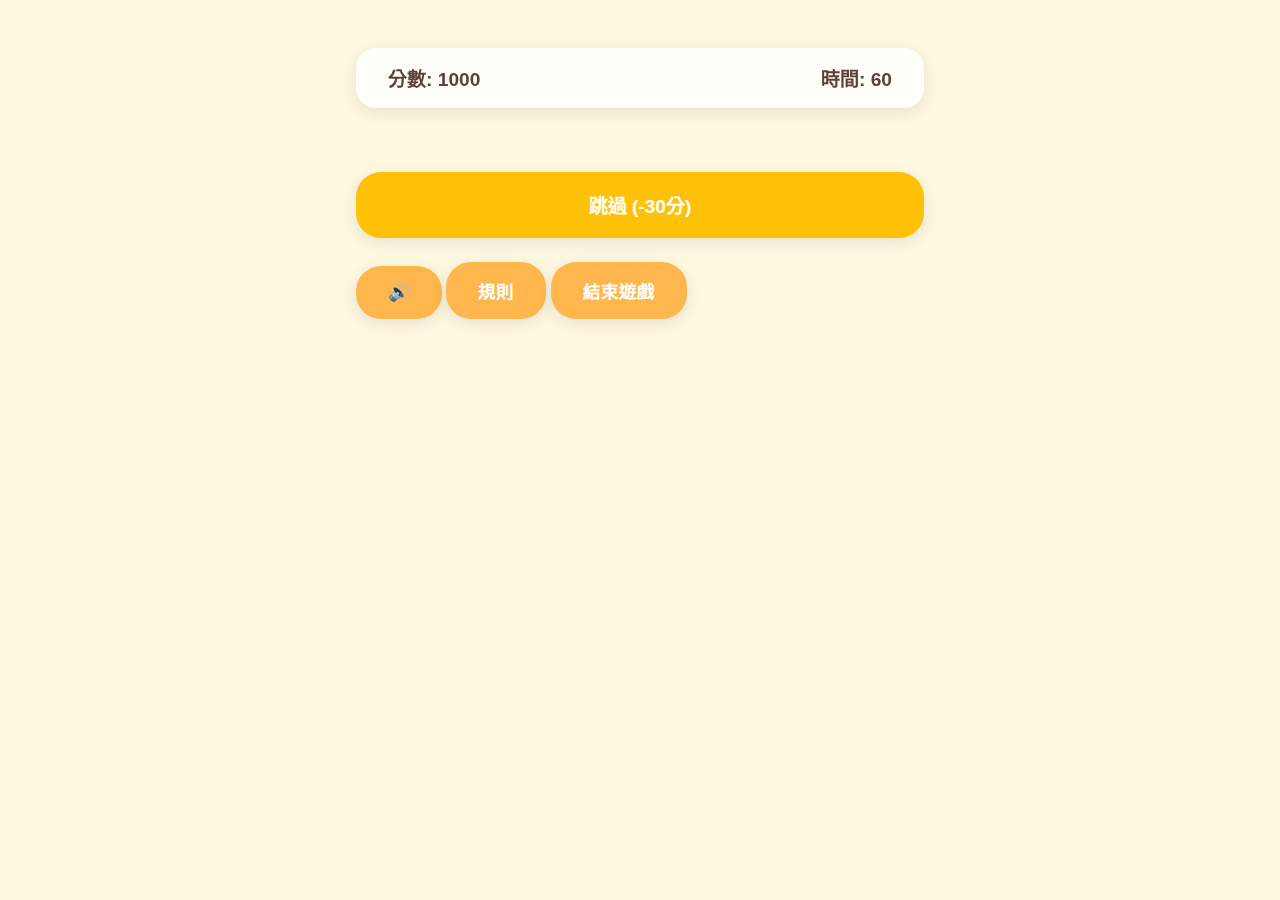
==== index.html @ d1877c51 "Update index.html" ====
<html lang="zh-TW">
<head>
    <script async src="https://pagead2.googlesyndication.com/pagead/js/adsbygoogle.js?client=ca-pub-YOUR_PUBLISHER_ID"></script>
    <meta charset="UTF-8">
    <meta name="viewport" content="width=device-width, initial-scale=1.0">
    <title>成語連線遊戲</title>
    <link href="style.css" rel="stylesheet">
    <script type="importmap">
    {
        "imports": {
            "confetti": "https://cdn.skypack.dev/canvas-confetti",
            "share": "https://cdn.skypack.dev/sharer.js"
        }
    }
    </script>
</head>
<body>
    <div class="container">
        <div class="ad-container-top">
            <ins class="adsbygoogle"
                 style="display:block"
                 data-ad-client="ca-pub-YOUR_PUBLISHER_ID"
                 data-ad-slot="YOUR_AD_SLOT_ID"
                 data-ad-format="auto"
                 data-full-width-responsive="true"></ins>
            <script>
                 (adsbygoogle = window.adsbygoogle || []).push({});
            </script>
        </div>
        <div class="header">
            <div class="score">分數: <span id="score">1000</span></div>
            <div class="timer">時間: <span id="timer">60</span></div>
        </div>
        
        <div class="game-grid"></div>
        
        <button id="skipBtn">跳過 (-30分)</button>
        
        <div class="controls">
            <button id="muteBtn">🔊</button>
            <button id="rulesBtn">規則</button>
            <button id="endGameBtn">結束遊戲</button>
        </div>
        <div class="ad-container-bottom">
            <ins class="adsbygoogle"
                 style="display:block"
                 data-ad-client="ca-pub-YOUR_PUBLISHER_ID"
                 data-ad-slot="YOUR_AD_SLOT_ID"
                 data-ad-format="auto"
                 data-full-width-responsive="true"></ins>
            <script>
                 (adsbygoogle = window.adsbygoogle || []).push({});
            </script>
        </div>
    </div>

    <div id="modal" class="modal">
        <div class="modal-content">
            <h2 id="modal-title"></h2>
            <p id="modal-text"></p>
            <div id="modal-buttons"></div>
        </div>
    </div>

    <script type="module" src="game.js"></script>
</body>
</html>
---- style.css ----
:root {
    --primary-color: #FFB74D;
    --secondary-color: #FFC107;
    --bg-color: #FFF8E1;
    --grid-color: #ffffff;
    --text-color: #5D4037;
    --button-shadow: 0 4px 15px rgba(0,0,0,0.1);
}

* {
    margin: 0;
    padding: 0;
    box-sizing: border-box;
}

body {
    font-family: 'Microsoft YaHei', sans-serif;
    background-color: var(--bg-color);
    color: var(--text-color);
}

.container {
    max-width: 600px;
    margin: 2rem auto;
    padding: 1rem;
}

.header {
    background: rgba(255, 255, 255, 0.8);
    padding: 1rem 2rem;
    border-radius: 20px;
    box-shadow: var(--button-shadow);
    backdrop-filter: blur(5px);
    margin-bottom: 2rem;
    font-size: 1.3rem;
    font-weight: bold;
    color: var(--text-color);
    display: flex;
    justify-content: space-between;
    font-size: 1.2rem;
}

.game-grid {
    display: grid;
    grid-template-columns: repeat(4, 1fr);
    gap: 10px;
    margin-bottom: 2rem;
}

.cell {
    aspect-ratio: 1;
    background: var(--grid-color);
    border: 3px solid var(--primary-color);
    border-radius: 15px;
    display: flex;
    align-items: center;
    justify-content: center;
    font-size: 2rem;
    cursor: pointer;
    transition: all 0.3s;
    box-shadow: var(--button-shadow);
}

button {
    padding: 1rem 2rem;
    border: none;
    border-radius: 25px;
    background: var(--primary-color);
    color: white;
    cursor: pointer;
    font-size: 1.1rem;
    font-weight: bold;
    transition: all 0.3s;
    box-shadow: var(--button-shadow);
}

#skipBtn {
    width: 100%;
    background: var(--secondary-color);
    margin-bottom: 1.5rem;
    font-size: 1.2rem;
    padding: 1.2rem;
}
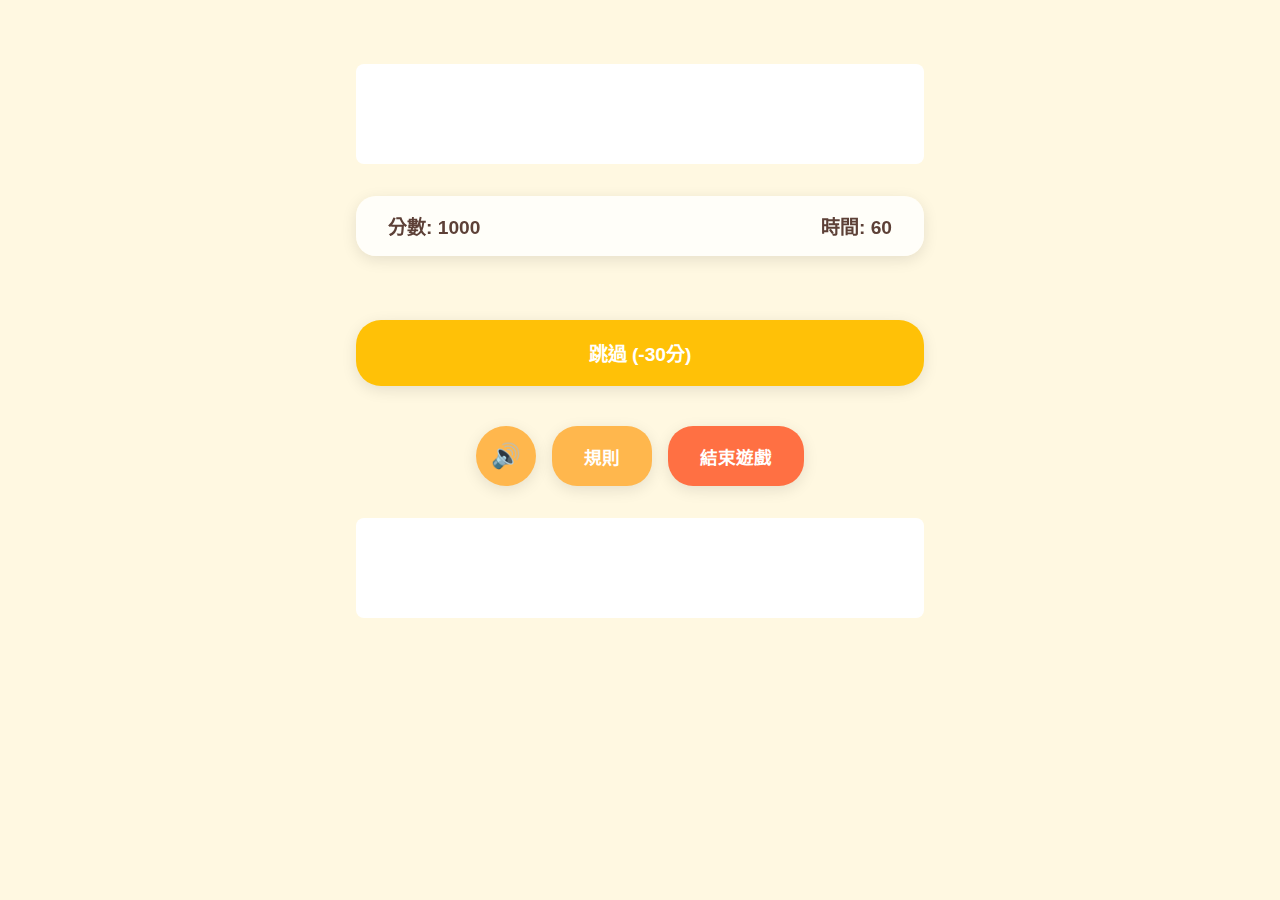
==== commit 84e6e631: "Update index.html" ====
--- a/index.html
+++ b/index.html
@@ -1,6 +1,9 @@
 <html lang="zh-TW">
 <head>
-    <script async src="https://pagead2.googlesyndication.com/pagead/js/adsbygoogle.js?client=ca-pub-YOUR_PUBLISHER_ID"></script>
+    <!-- Google AdSense 代碼 -->
+    <script async src="https://pagead2.googlesyndication.com/pagead/js/adsbygoogle.js?client=ca-pub-9696796593195267"
+        crossorigin="anonymous"></script>
+    
     <meta charset="UTF-8">
     <meta name="viewport" content="width=device-width, initial-scale=1.0">
     <title>成語連線遊戲</title>
@@ -16,10 +19,12 @@
 </head>
 <body>
     <div class="container">
+        
+        <!-- 📌 頂部廣告 -->
         <div class="ad-container-top">
             <ins class="adsbygoogle"
                  style="display:block"
-                 data-ad-client="ca-pub-YOUR_PUBLISHER_ID"
+                 data-ad-client="ca-pub-9696796593195267"
                  data-ad-slot="YOUR_AD_SLOT_ID"
                  data-ad-format="auto"
                  data-full-width-responsive="true"></ins>
@@ -27,6 +32,7 @@
                  (adsbygoogle = window.adsbygoogle || []).push({});
             </script>
         </div>
+        
         <div class="header">
             <div class="score">分數: <span id="score">1000</span></div>
             <div class="timer">時間: <span id="timer">60</span></div>
@@ -41,10 +47,12 @@
             <button id="rulesBtn">規則</button>
             <button id="endGameBtn">結束遊戲</button>
         </div>
+
+        <!-- 📌 底部廣告 -->
         <div class="ad-container-bottom">
             <ins class="adsbygoogle"
                  style="display:block"
-                 data-ad-client="ca-pub-YOUR_PUBLISHER_ID"
+                 data-ad-client="ca-pub-9696796593195267"
                  data-ad-slot="YOUR_AD_SLOT_ID"
                  data-ad-format="auto"
                  data-full-width-responsive="true"></ins>
--- a/style.css
+++ b/style.css
@@ -1,9 +1,9 @@
 :root {
-    --primary-color: #FFB74D;
-    --secondary-color: #FFC107;
-    --bg-color: #FFF8E1;
+    --primary-color: #FFB74D;     /* Main yellow */
+    --secondary-color: #FFC107;   /* Warm yellow */
+    --bg-color: #FFF8E1;         /* Light yellow background */
     --grid-color: #ffffff;
-    --text-color: #5D4037;
+    --text-color: #5D4037;       /* Warm brown text */
     --button-shadow: 0 4px 15px rgba(0,0,0,0.1);
 }
 
@@ -57,8 +57,34 @@
     justify-content: center;
     font-size: 2rem;
     cursor: pointer;
-    transition: all 0.3s;
+    transition: all 0.3s cubic-bezier(0.175, 0.885, 0.32, 1.275);
     box-shadow: var(--button-shadow);
+}
+
+.cell:hover {
+    transform: translateY(-3px);
+    box-shadow: 0 6px 20px rgba(0,0,0,0.15);
+}
+
+.cell.selected {
+    background: var(--primary-color);
+    color: white;
+    transform: scale(0.95);
+    animation: bounce 0.5s ease;
+}
+
+.cell.correct {
+    border-color: #4CD964;
+    background: #4CD964;
+    color: white;
+    animation: celebrate 0.5s ease;
+}
+
+.cell.wrong {
+    border-color: #FF3B30;
+    background: #FF3B30;
+    color: white;
+    animation: shake 0.5s ease;
 }
 
 button {
@@ -70,8 +96,35 @@
     cursor: pointer;
     font-size: 1.1rem;
     font-weight: bold;
-    transition: all 0.3s;
+    transition: all 0.3s cubic-bezier(0.175, 0.885, 0.32, 1.275);
     box-shadow: var(--button-shadow);
+    position: relative;
+    overflow: hidden;
+}
+
+button:before {
+    content: '';
+    position: absolute;
+    top: 0;
+    left: -100%;
+    width: 100%;
+    height: 100%;
+    background: linear-gradient(
+        120deg,
+        transparent,
+        rgba(255, 255, 255, 0.3),
+        transparent
+    );
+    transition: 0.5s;
+}
+
+button:hover {
+    transform: translateY(-3px);
+    box-shadow: 0 6px 20px rgba(0,0,0,0.15);
+}
+
+button:hover:before {
+    left: 100%;
 }
 
 #skipBtn {
@@ -81,3 +134,149 @@
     font-size: 1.2rem;
     padding: 1.2rem;
 }
+
+#muteBtn {
+    width: 60px;
+    height: 60px;
+    border-radius: 50%;
+    padding: 0;
+    font-size: 1.5rem;
+    background: #FFB74D;
+}
+
+#rulesBtn {
+    background: #FFB74D;
+}
+
+#endGameBtn {
+    background: #FF7043;
+}
+
+.controls {
+    display: flex;
+    justify-content: center;
+    gap: 1rem;
+    margin-top: 1rem;
+}
+
+.modal {
+    display: none;
+    position: fixed;
+    top: 0;
+    left: 0;
+    width: 100%;
+    height: 100%;
+    background: rgba(0, 0, 0, 0.5);
+    align-items: center;
+    justify-content: center;
+}
+
+.modal-content {
+    background: white;
+    padding: 2.5rem;
+    border-radius: 25px;
+    text-align: center;
+    max-width: 90%; 
+    width: 400px;
+    max-height: 90vh;
+    overflow-y: auto;
+    box-shadow: 0 10px 30px rgba(0,0,0,0.2);
+    animation: modalPop 0.3s cubic-bezier(0.175, 0.885, 0.32, 1.275);
+}
+
+.modal-content h2 {
+    margin-bottom: 1rem;
+}
+
+.modal-content p {
+    margin-bottom: 2rem;
+}
+
+#modal-buttons {
+    display: flex;
+    flex-direction: column;
+    align-items: stretch;
+    gap: 0.5rem;
+}
+
+#modal-buttons button {
+    margin: 0;
+    width: 100%;
+    min-width: auto;
+    padding: 1rem;
+    box-sizing: border-box;
+    background: linear-gradient(45deg, var(--primary-color), #FFD54F);
+    display: flex;
+    align-items: center;
+    justify-content: center;
+    gap: 8px;
+}
+
+#modal-buttons button::before {
+    font-size: 1.2em;
+}
+
+#modal-buttons button[data-platform="facebook"]::before {
+    content: "📘";
+}
+
+#modal-buttons button[data-platform="instagram"]::before {
+    content: "📸";
+}
+
+#modal-buttons button[data-platform="line"]::before {
+    content: "💬";
+}
+
+@media (min-width: 600px) {
+    #modal-buttons {
+        flex-direction: row;
+        justify-content: center;
+        gap: 1rem;
+    }
+
+    #modal-buttons button {
+        min-width: 130px;
+    }
+}
+
+.ad-container-top,
+.ad-container-bottom {
+    width: 100%;
+    max-width: 600px;
+    margin: 1rem auto;
+    min-height: 100px;
+    background: #fff;
+    border-radius: 8px;
+    overflow: hidden;
+}
+
+.ad-container-top {
+    margin-bottom: 2rem;
+}
+
+.ad-container-bottom {
+    margin-top: 2rem;
+}
+
+@keyframes bounce {
+    0%, 100% { transform: scale(1); }
+    50% { transform: scale(0.95); }
+}
+
+@keyframes celebrate {
+    0% { transform: scale(1); }
+    50% { transform: scale(1.1) rotate(5deg); }
+    100% { transform: scale(1); }
+}
+
+@keyframes shake {
+    0%, 100% { transform: translateX(0); }
+    25% { transform: translateX(-8px); }
+    75% { transform: translateX(8px); }
+}
+
+@keyframes modalPop {
+    0% { transform: scale(0.8); opacity: 0; }
+    100% { transform: scale(1); opacity: 1; }
+}
